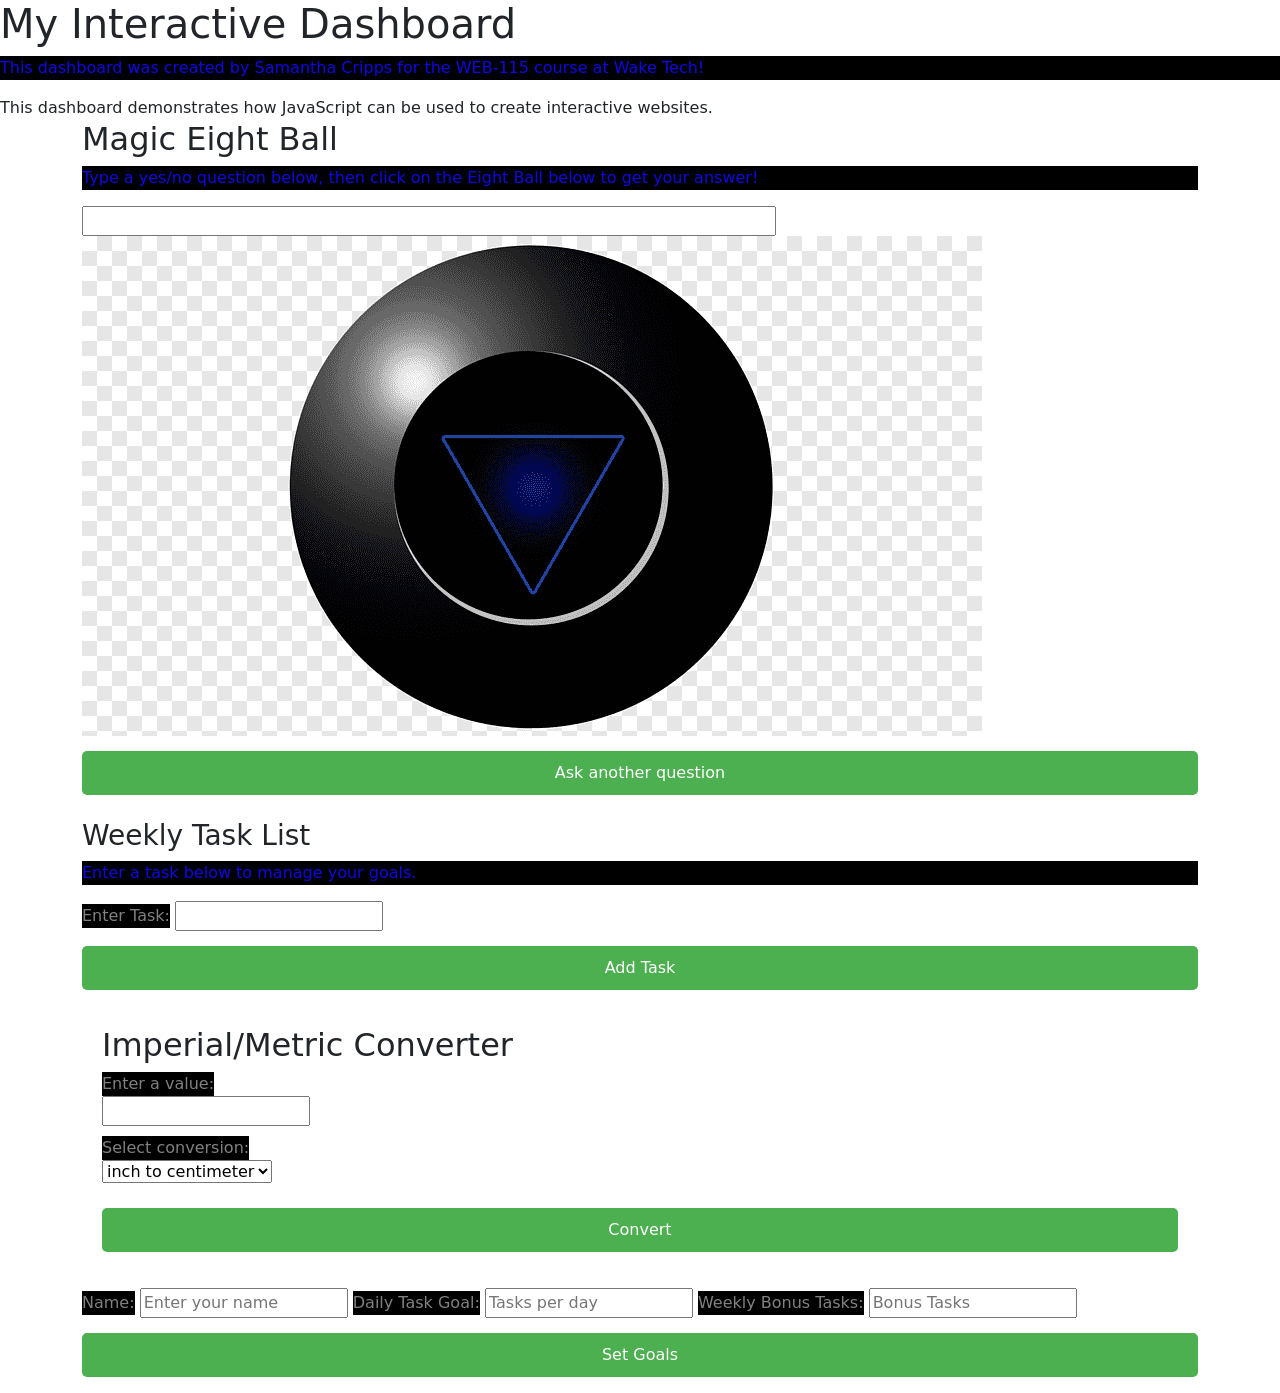
==== index.html @ 464e826a "fixes 4" ====
<!DOCTYPE html>
<html lang="en">
<head>
    <meta charset="UTF-8">
    <meta name="viewport" content="width=device-width, initial-scale=1.0">
    <title>Document</title>
    <link href="https://cdn.jsdelivr.net/npm/bootstrap@5.3.8/dist/css/bootstrap.min.css" rel="stylesheet" integrity="sha384-sRIl4kxILFvY47J16cr9ZwB07vP4J8+LH7qKQnuqkuIAvNWLzeN8tE5YBujZqJLB" crossorigin="anonymous">
    <link rel="stylesheet" href="css/style.css">
     <script defer src="https://cdn.jsdelivr.net/npm/bootstrap@5.3.8/dist/js/bootstrap.bundle.min.js" integrity="sha384-FKyoEForCGlyvwx9Hj09JcYn3nv7wiPVlz7YYwJrWVcXK/BmnVDxM+D2scQbITxI" crossorigin="anonymous"></script>
</head>
<body>
    <h1>My Interactive Dashboard</h1>
    <p>This dashboard was created by Samantha Cripps for the WEB-115 course at Wake Tech!</p>
    <link rel="stylesheet" href="style.css">
    <script>
        document.write("This dashboard demonstrates how JavaScript can be used to create interactive websites.")
    </script>
    <noscript>
        <p>Unfortunately, this dashboard requires JavaScript to be enabled.</p>
    </noscript>
<div class="container">
    <div class="row">

    <div class="col" id="magic-eight-ball">
  <script src="js/magic-eight-ball.js" defer></script>
  <link rel="stylesheet" href="css/magic-eight-ball.css">

  <h2 class="heading">Magic Eight Ball</h2>
  <form>
    <p>Type a yes/no question below, then click on the Eight Ball below to get your answer!</p>
    <input id="question" name="question" size="80">

    <div id="magicEightBall">
      <div id="circle"></div>
      <img id="ball" src="img/magic-eight-ball.png" />
    </div>

    <button id="reset" name="reset" type="reset">Ask another question</button>
  </form>
  <br>
</div>


      <div class="col" id="weekly-tasks">
        <div id="task-list">    
            <h3>Weekly Task List</h3>
            <p>Enter a task below to manage your goals.</p>

            <form>
                <label for="task-name">Enter Task:</label>
                <input type="text" id="task-name"> 
                <button id="add-task">Add Task</button> 
            </form>

            <ul id="task-list-items"></ul>
        </div>
       
     <div class="col" id="metric-converter">
    <h2>Imperial/Metric Converter</h2>

    <form id="converterForm">
        <label for="valueInput">Enter a value:</label>
        <input type="text" id="valueInput">

        <label for="conversionInput">Select conversion:</label>
        <select id="conversionInput">
            <option value="inch to centimeter">inch to centimeter</option>
            <option value="foot to centimeter">foot to centimeter</option>
            <option value="yard to meter">yard to meter</option>
            <option value="mile to kilometer">mile to kilometer</option>
            <option value="centimeter to inch">centimeter to inch</option>
            <option value="centimeter to foot">centimeter to foot</option>
            <option value="meter to yard">meter to yard</option>
            <option value="kilometer to mile">kilometer to mile</option>
        </select>

        <button id="convertBtn">Convert</button>
    </form>

    <p id="outputArea"></p>

    <script src="js/metric-converter.js" defer></script>
</div>
        <script src="js/task-manager.js"></script>

        <form>
            <label for="name">Name:</label>
            <input type="text" id="name" placeholder="Enter your name">

            <label for="daily-target">Daily Task Goal:</label>
            <input type="number" id="daily-target" placeholder="Tasks per day">

            <label for="bonus-tasks">Weekly Bonus Tasks:</label>
            <input type="number" id="bonus-tasks" placeholder="Bonus Tasks"> 

            <button id="goal-btn" type="button">Set Goals</button>
            
        </form>
        <p id="goal-message"></p>
      </div>  <!-- Dashboard Content -->
    </div>
</div>
</body>
</html>
---- css/style.css ----
p{
    background-color: black;
    font-size: 16px;
    color: #1106e3;
}

label{
    background-color:black;
    font-size: 16px;
    color: grey;
}

button {
            margin-top: 15px;
            padding: 10px;
            width: 100%;
            background-color: #4CAF50;
            color: white;
            border: none;
            border-radius: 5px;
            font-size: 16px;
            cursor: pointer;
        }
#metric-converter {
    padding: 20px;
}
#metric-converter input,
#metric-converter select {
    display: block;
    margin-bottom: 10px;
}
---- css/magic-eight-ball.css ----
#circle {
    width: 120px;
    height: 120px;
    background-color: black;
    color: white;
    border-radius: 50%;
    padding-top: 45px;
    font-size: 18px;
    position: absolute;
    top: 40px;
    left: 40px;
    display: none;
    z-index: 10;
}

#magicEightBall {
    position: relative;
}

#circle {
    z-index: 9999;
}

#ball {
    position: relative;
    z-index: 1;
}
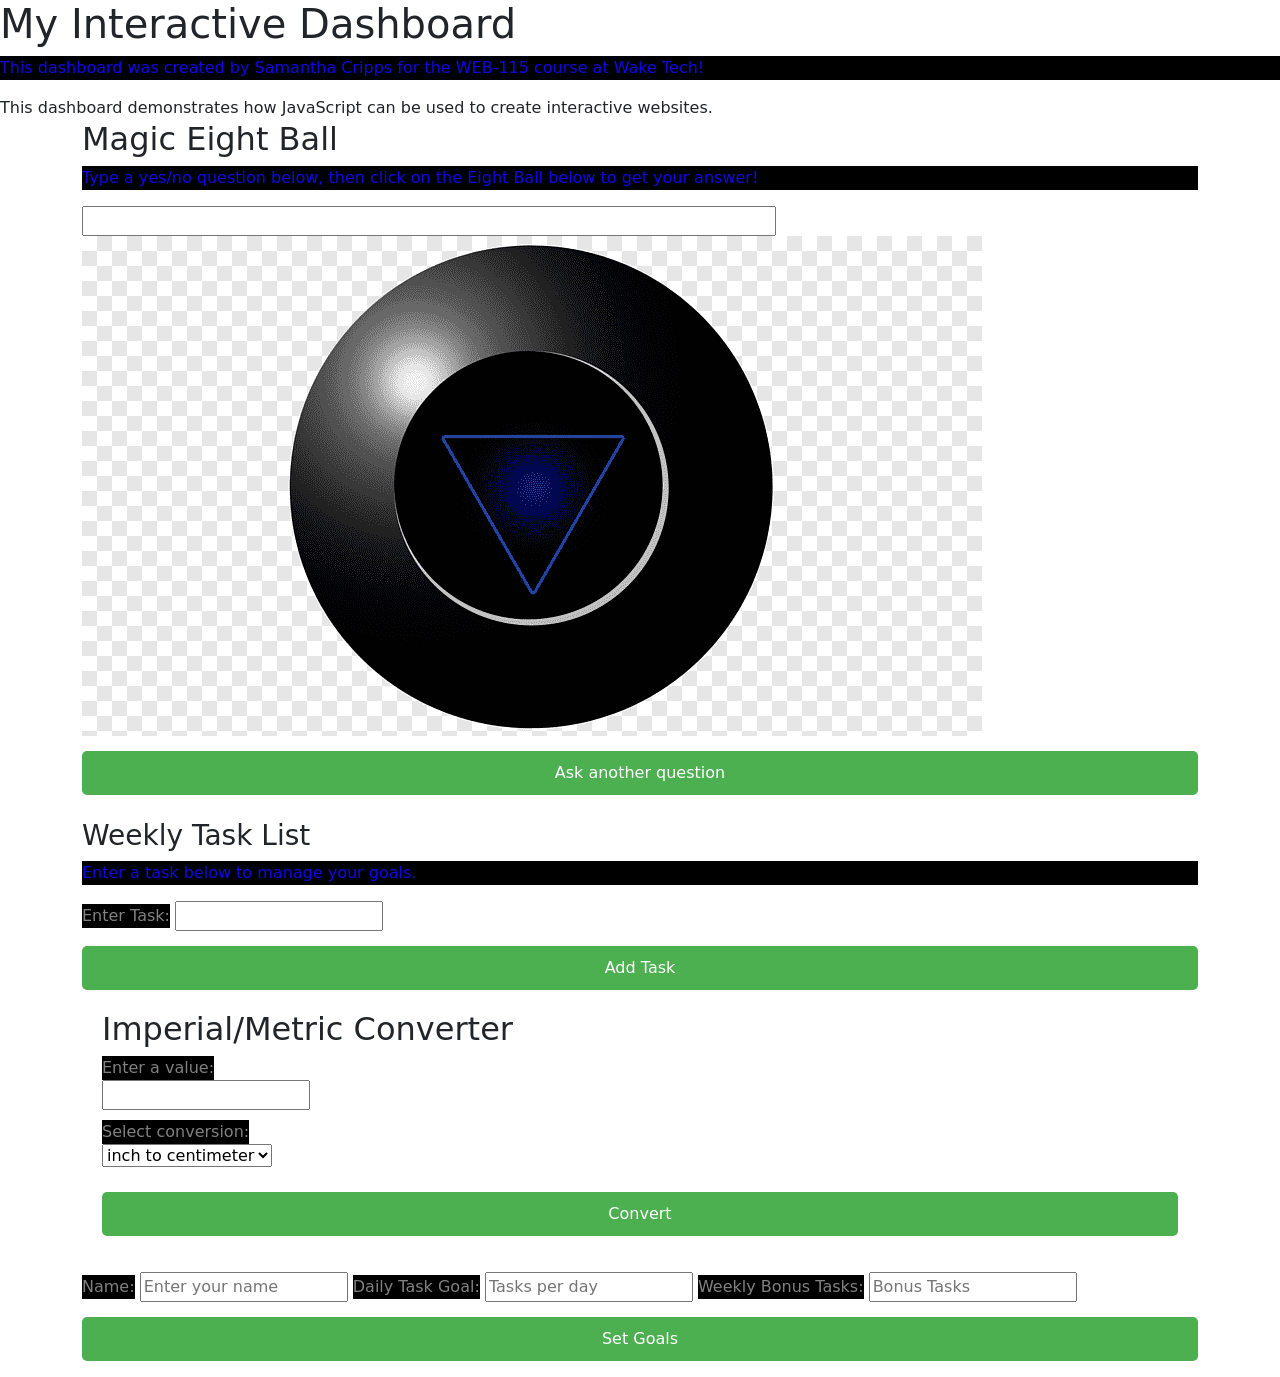
==== commit 78971ff7: "fixes 5" ====
--- a/index.html
+++ b/index.html
@@ -52,7 +52,7 @@
                 <button id="add-task">Add Task</button> 
             </form>
 
-            <ul id="task-list-items"></ul>
+            
         </div>
        
      <div class="col" id="metric-converter">
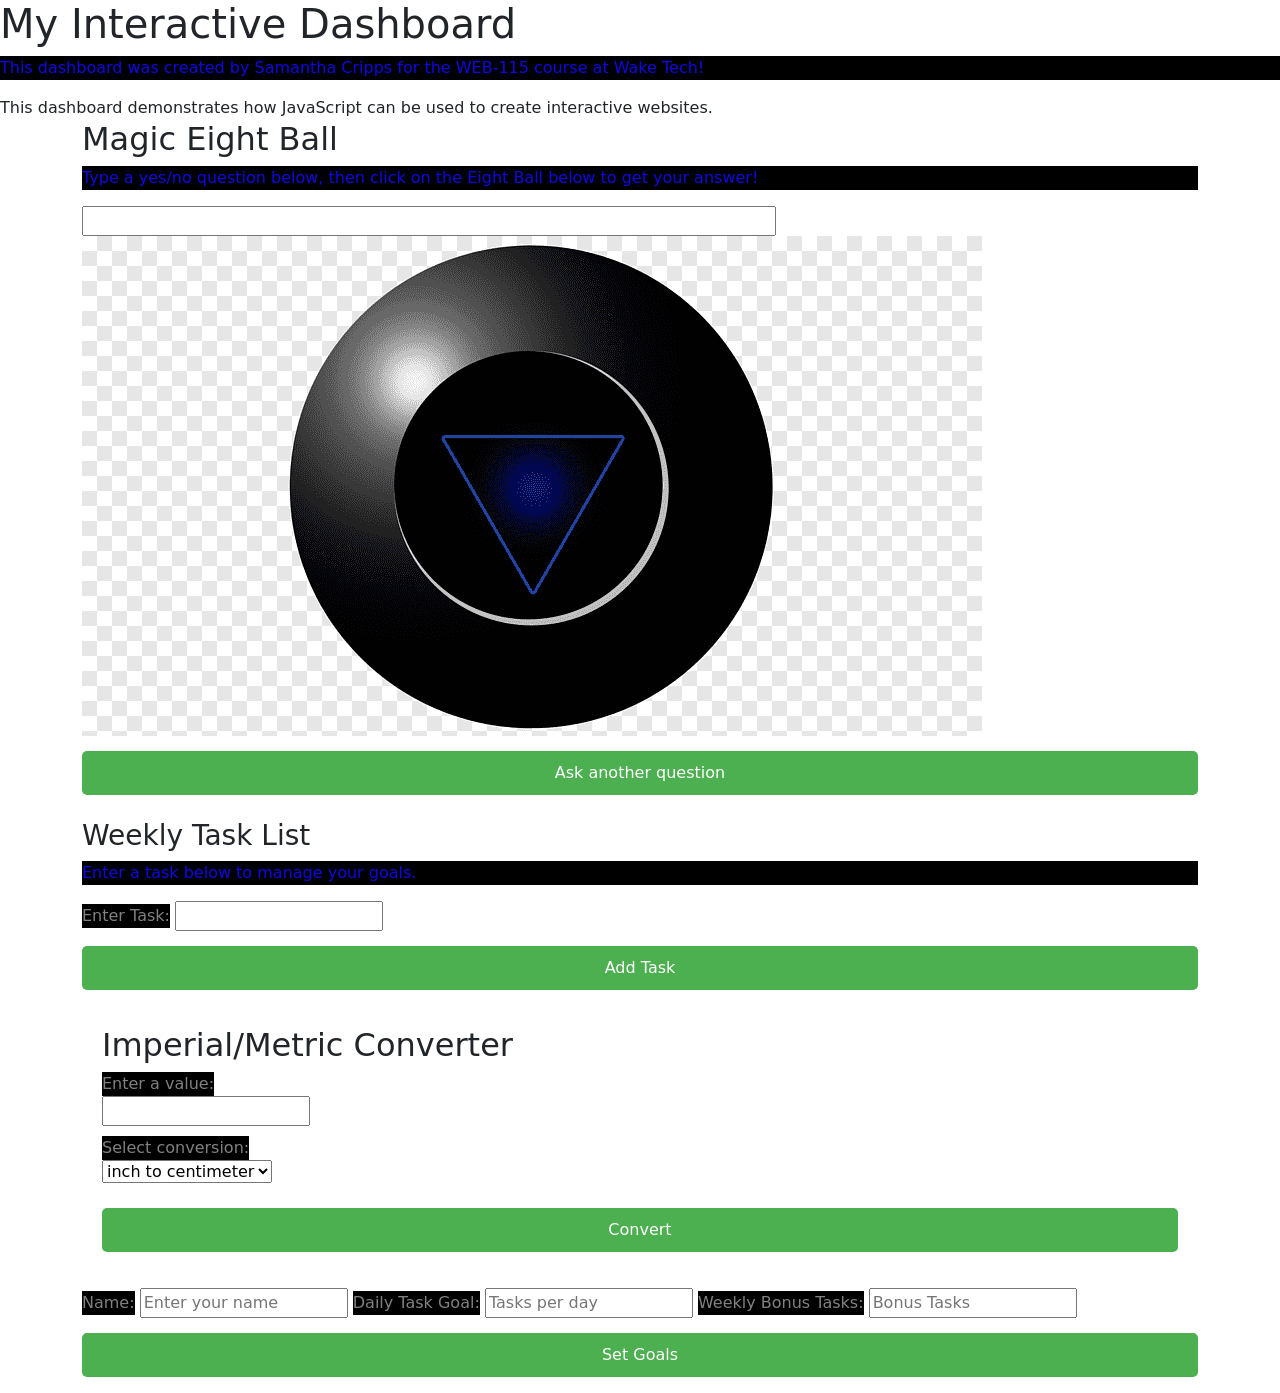
==== commit bd9ba3fb: "hopefully final fix" ====
--- a/index.html
+++ b/index.html
@@ -81,7 +81,6 @@
 
     <script src="js/metric-converter.js" defer></script>
 </div>
-        <script src="js/task-manager.js"></script>
 
         <form>
             <label for="name">Name:</label>
@@ -100,5 +99,6 @@
       </div>  <!-- Dashboard Content -->
     </div>
 </div>
+ <script src="js/task-manager.js"></script>
 </body>
 </html>
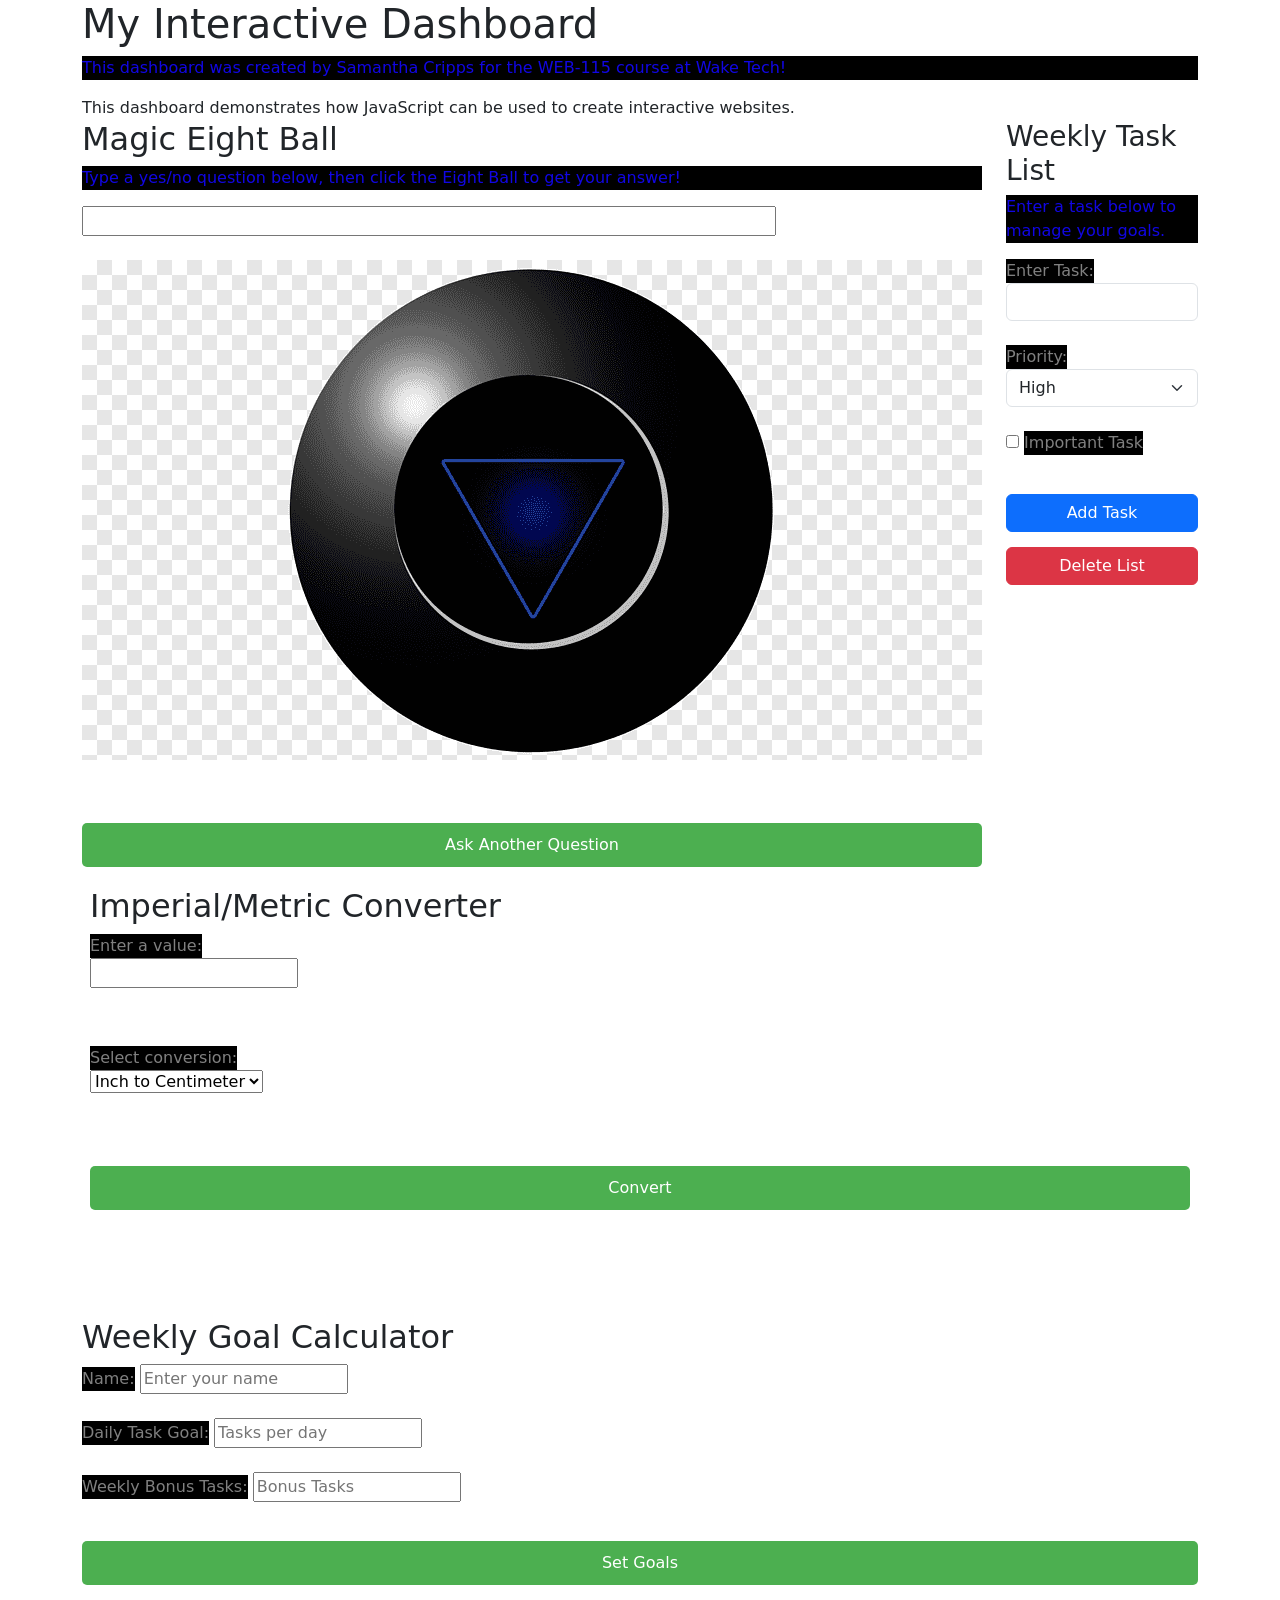
==== commit 414f4169: "updated task list to objects" ====
--- a/index.html
+++ b/index.html
@@ -1,104 +1,267 @@
 <!DOCTYPE html>
 <html lang="en">
+
 <head>
     <meta charset="UTF-8">
     <meta name="viewport" content="width=device-width, initial-scale=1.0">
-    <title>Document</title>
-    <link href="https://cdn.jsdelivr.net/npm/bootstrap@5.3.8/dist/css/bootstrap.min.css" rel="stylesheet" integrity="sha384-sRIl4kxILFvY47J16cr9ZwB07vP4J8+LH7qKQnuqkuIAvNWLzeN8tE5YBujZqJLB" crossorigin="anonymous">
+    <title>My Interactive Dashboard</title>
+
+    <link href="https://cdn.jsdelivr.net/npm/bootstrap@5.3.8/dist/css/bootstrap.min.css"
+        rel="stylesheet"
+        integrity="sha384-sRIl4kxILFvY47J16cr9ZwB07vP4J8+LH7qKQnuqkuIAvNWLzeN8tE5YBujZqJLB"
+        crossorigin="anonymous">
+
     <link rel="stylesheet" href="css/style.css">
-     <script defer src="https://cdn.jsdelivr.net/npm/bootstrap@5.3.8/dist/js/bootstrap.bundle.min.js" integrity="sha384-FKyoEForCGlyvwx9Hj09JcYn3nv7wiPVlz7YYwJrWVcXK/BmnVDxM+D2scQbITxI" crossorigin="anonymous"></script>
+    <link rel="stylesheet" href="css/magic-eight-ball.css">
+
+    <script defer src="https://cdn.jsdelivr.net/npm/bootstrap@5.3.8/dist/js/bootstrap.bundle.min.js"
+        integrity="sha384-FKyoEForCGlyvwx9Hj09JcYn3nv7wiPVlz7YYwJrWVcXK/BmnVDxM+D2scQbITxI"
+        crossorigin="anonymous"></script>
+
+    <script defer src="js/magic-eight-ball.js"></script>
+    <script defer src="js/metric-converter.js"></script>
+    <script defer src="js/task-manager.js"></script>
+
 </head>
+
 <body>
-    <h1>My Interactive Dashboard</h1>
-    <p>This dashboard was created by Samantha Cripps for the WEB-115 course at Wake Tech!</p>
-    <link rel="stylesheet" href="style.css">
-    <script>
-        document.write("This dashboard demonstrates how JavaScript can be used to create interactive websites.")
-    </script>
-    <noscript>
-        <p>Unfortunately, this dashboard requires JavaScript to be enabled.</p>
-    </noscript>
-<div class="container">
-    <div class="row">
-
-    <div class="col" id="magic-eight-ball">
-  <script src="js/magic-eight-ball.js" defer></script>
-  <link rel="stylesheet" href="css/magic-eight-ball.css">
-
-  <h2 class="heading">Magic Eight Ball</h2>
-  <form>
-    <p>Type a yes/no question below, then click on the Eight Ball below to get your answer!</p>
-    <input id="question" name="question" size="80">
-
-    <div id="magicEightBall">
-      <div id="circle"></div>
-      <img id="ball" src="img/magic-eight-ball.png" />
+
+    <div class="container">
+
+        <h1>My Interactive Dashboard</h1>
+
+        <p>
+            This dashboard was created by Samantha Cripps for the WEB-115 course at Wake Tech!
+        </p>
+
+        <script>
+            document.write(
+                "This dashboard demonstrates how JavaScript can be used to create interactive websites."
+            );
+        </script>
+
+        <noscript>
+            <p>Unfortunately, this dashboard requires JavaScript to be enabled.</p>
+        </noscript>
+
+        <div class="row">
+
+            <!-- MAGIC EIGHT BALL -->
+            <div class="col" id="magic-eight-ball">
+
+                <h2 class="heading">Magic Eight Ball</h2>
+
+                <form>
+                    <p>
+                        Type a yes/no question below, then click the Eight Ball to get your answer!
+                    </p>
+
+                    <input id="question" name="question" size="80">
+
+                    <br><br>
+
+                    <div id="magicEightBall">
+                        <div id="circle"></div>
+
+                        <img id="ball"
+                            src="img/magic-eight-ball.png"
+                            alt="Magic Eight Ball">
+                    </div>
+
+                    <br><br>
+
+                    <button id="reset"
+                        name="reset"
+                        type="reset">
+                        Ask Another Question
+                    </button>
+
+                </form>
+
+            </div>
+
+           <!-- TASK MANAGER -->
+<div class="col" id="weekly-tasks">
+
+    <div id="task-list">
+
+        <h3>Weekly Task List</h3>
+
+        <p>
+            Enter a task below to manage your goals.
+        </p>
+
+        <form id="task-form">
+
+            <label for="task-name">Enter Task:</label>
+
+            <input type="text"
+                   id="task-name"
+                   class="form-control"
+                   required>
+
+            <br>
+
+            <label for="priority">Priority:</label>
+
+            <select id="priority"
+                    class="form-select">
+
+                <option value="High">High</option>
+                <option value="Medium">Medium</option>
+                <option value="Low">Low</option>
+
+            </select>
+
+            <br>
+
+            <input type="checkbox"
+                   id="important">
+
+            <label for="important">
+                Important Task
+            </label>
+
+            <br><br>
+
+            <button id="add-task"
+                    type="submit"
+                    class="btn btn-primary">
+                Add Task
+            </button>
+
+            <button id="delete-list"
+                    type="button"
+                    class="btn btn-danger">
+                Delete List
+            </button>
+
+        </form>
+
+        <br>
+
     </div>
 
-    <button id="reset" name="reset" type="reset">Ask another question</button>
-  </form>
-  <br>
 </div>
 
-
-      <div class="col" id="weekly-tasks">
-        <div id="task-list">    
-            <h3>Weekly Task List</h3>
-            <p>Enter a task below to manage your goals.</p>
-
-            <form>
-                <label for="task-name">Enter Task:</label>
-                <input type="text" id="task-name"> 
-                <button id="add-task">Add Task</button> 
-            </form>
-
-            
+                      
+
+            <!-- METRIC CONVERTER -->
+            <div class="col" id="metric-converter">
+
+                <h2>Imperial/Metric Converter</h2>
+
+                <form id="converterForm">
+
+                    <label for="valueInput">Enter a value:</label>
+                    <input type="text" id="valueInput">
+
+                    <br><br>
+
+                    <label for="conversionInput">
+                        Select conversion:
+                    </label>
+
+                    <select id="conversionInput">
+
+                        <option value="inch to centimeter">
+                            Inch to Centimeter
+                        </option>
+
+                        <option value="foot to centimeter">
+                            Foot to Centimeter
+                        </option>
+
+                        <option value="yard to meter">
+                            Yard to Meter
+                        </option>
+
+                        <option value="mile to kilometer">
+                            Mile to Kilometer
+                        </option>
+
+                        <option value="centimeter to inch">
+                            Centimeter to Inch
+                        </option>
+
+                        <option value="centimeter to foot">
+                            Centimeter to Foot
+                        </option>
+
+                        <option value="meter to yard">
+                            Meter to Yard
+                        </option>
+
+                        <option value="kilometer to mile">
+                            Kilometer to Mile
+                        </option>
+
+                    </select>
+
+                    <br><br>
+
+                    <button id="convertBtn">
+                        Convert
+                    </button>
+
+                </form>
+
+                <br>
+
+                <p id="outputArea"></p>
+
+            </div>
+
         </div>
-       
-     <div class="col" id="metric-converter">
-    <h2>Imperial/Metric Converter</h2>
-
-    <form id="converterForm">
-        <label for="valueInput">Enter a value:</label>
-        <input type="text" id="valueInput">
-
-        <label for="conversionInput">Select conversion:</label>
-        <select id="conversionInput">
-            <option value="inch to centimeter">inch to centimeter</option>
-            <option value="foot to centimeter">foot to centimeter</option>
-            <option value="yard to meter">yard to meter</option>
-            <option value="mile to kilometer">mile to kilometer</option>
-            <option value="centimeter to inch">centimeter to inch</option>
-            <option value="centimeter to foot">centimeter to foot</option>
-            <option value="meter to yard">meter to yard</option>
-            <option value="kilometer to mile">kilometer to mile</option>
-        </select>
-
-        <button id="convertBtn">Convert</button>
-    </form>
-
-    <p id="outputArea"></p>
-
-    <script src="js/metric-converter.js" defer></script>
-</div>
+
+        <br><br>
+
+        <!-- GOAL CALCULATOR -->
+
+        <h2>Weekly Goal Calculator</h2>
 
         <form>
+
             <label for="name">Name:</label>
-            <input type="text" id="name" placeholder="Enter your name">
-
-            <label for="daily-target">Daily Task Goal:</label>
-            <input type="number" id="daily-target" placeholder="Tasks per day">
-
-            <label for="bonus-tasks">Weekly Bonus Tasks:</label>
-            <input type="number" id="bonus-tasks" placeholder="Bonus Tasks"> 
-
-            <button id="goal-btn" type="button">Set Goals</button>
-            
+            <input type="text"
+                id="name"
+                placeholder="Enter your name">
+
+            <br><br>
+
+            <label for="daily-target">
+                Daily Task Goal:
+            </label>
+
+            <input type="number"
+                id="daily-target"
+                placeholder="Tasks per day">
+
+            <br><br>
+
+            <label for="bonus-tasks">
+                Weekly Bonus Tasks:
+            </label>
+
+            <input type="number"
+                id="bonus-tasks"
+                placeholder="Bonus Tasks">
+
+            <br><br>
+
+            <button id="goal-btn"
+                type="button">
+                Set Goals
+            </button>
+
         </form>
+
+        <br>
+
         <p id="goal-message"></p>
-      </div>  <!-- Dashboard Content -->
+
     </div>
-</div>
- <script src="js/task-manager.js"></script>
+
 </body>
-</html>
+
+</html>
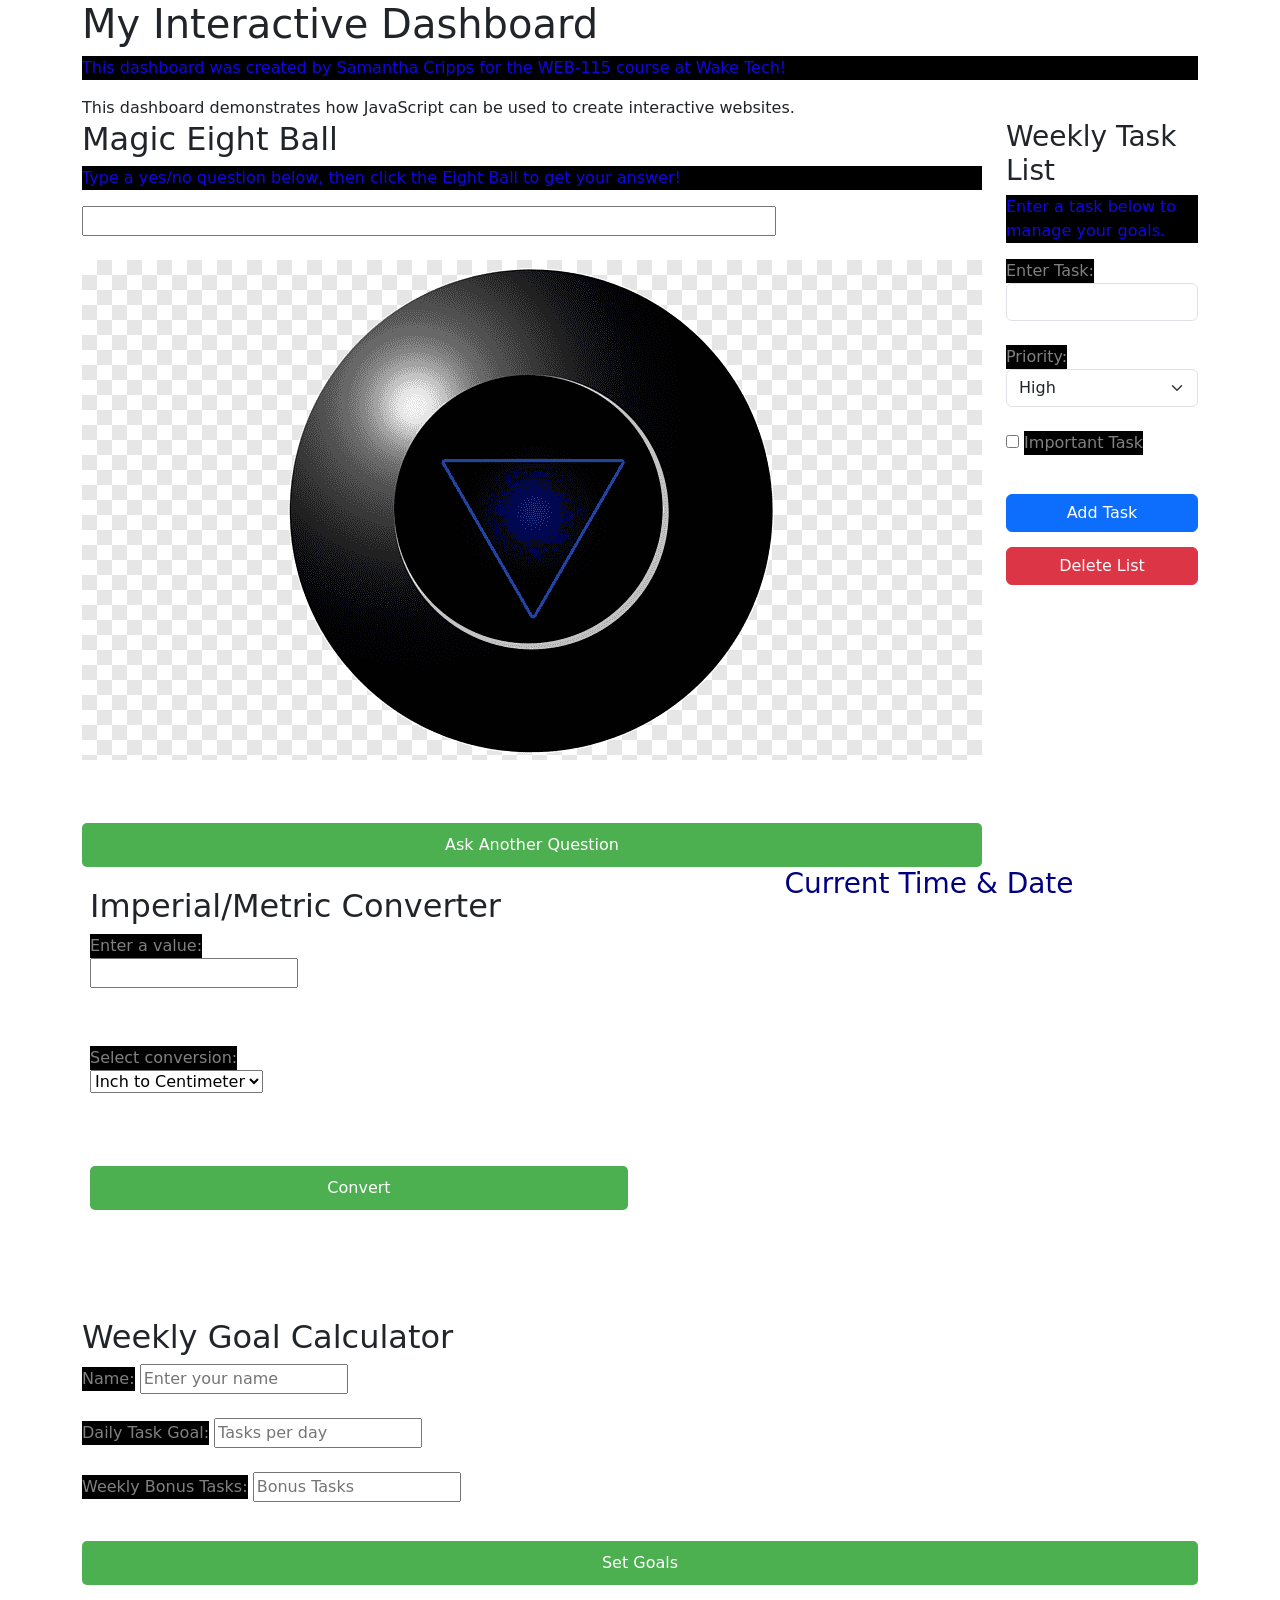
==== commit fa019f5e: "digital clock" ====
--- a/index.html
+++ b/index.html
@@ -13,6 +13,7 @@
 
     <link rel="stylesheet" href="css/style.css">
     <link rel="stylesheet" href="css/magic-eight-ball.css">
+    <link rel="stylesheet" href="css/digital-clock.css">
 
     <script defer src="https://cdn.jsdelivr.net/npm/bootstrap@5.3.8/dist/js/bootstrap.bundle.min.js"
         integrity="sha384-FKyoEForCGlyvwx9Hj09JcYn3nv7wiPVlz7YYwJrWVcXK/BmnVDxM+D2scQbITxI"
@@ -21,6 +22,7 @@
     <script defer src="js/magic-eight-ball.js"></script>
     <script defer src="js/metric-converter.js"></script>
     <script defer src="js/task-manager.js"></script>
+    <script defer src="js/digital-clock.js"></script>
 
 </head>
 
@@ -211,6 +213,16 @@
                 <p id="outputArea"></p>
 
             </div>
+            <!-- Digital Clock -->
+             <div id="digital-clock" class="col">
+
+                <h3>Current Time & Date</h3>
+
+                <p id="clock-face"></p>
+
+                <p id="calender-date"></p>
+                
+             </div>
 
         </div>
 
--- a/css/digital-clock.css
+++ b/css/digital-clock.css
@@ -0,0 +1,13 @@
+#digital-clock {
+    text-align: center;
+    color: navy;
+}
+
+#clock-face {
+    font-size: 2rem;
+    font-weight: bold;
+}
+
+#calendar-date {
+    color: darkgreen;
+}
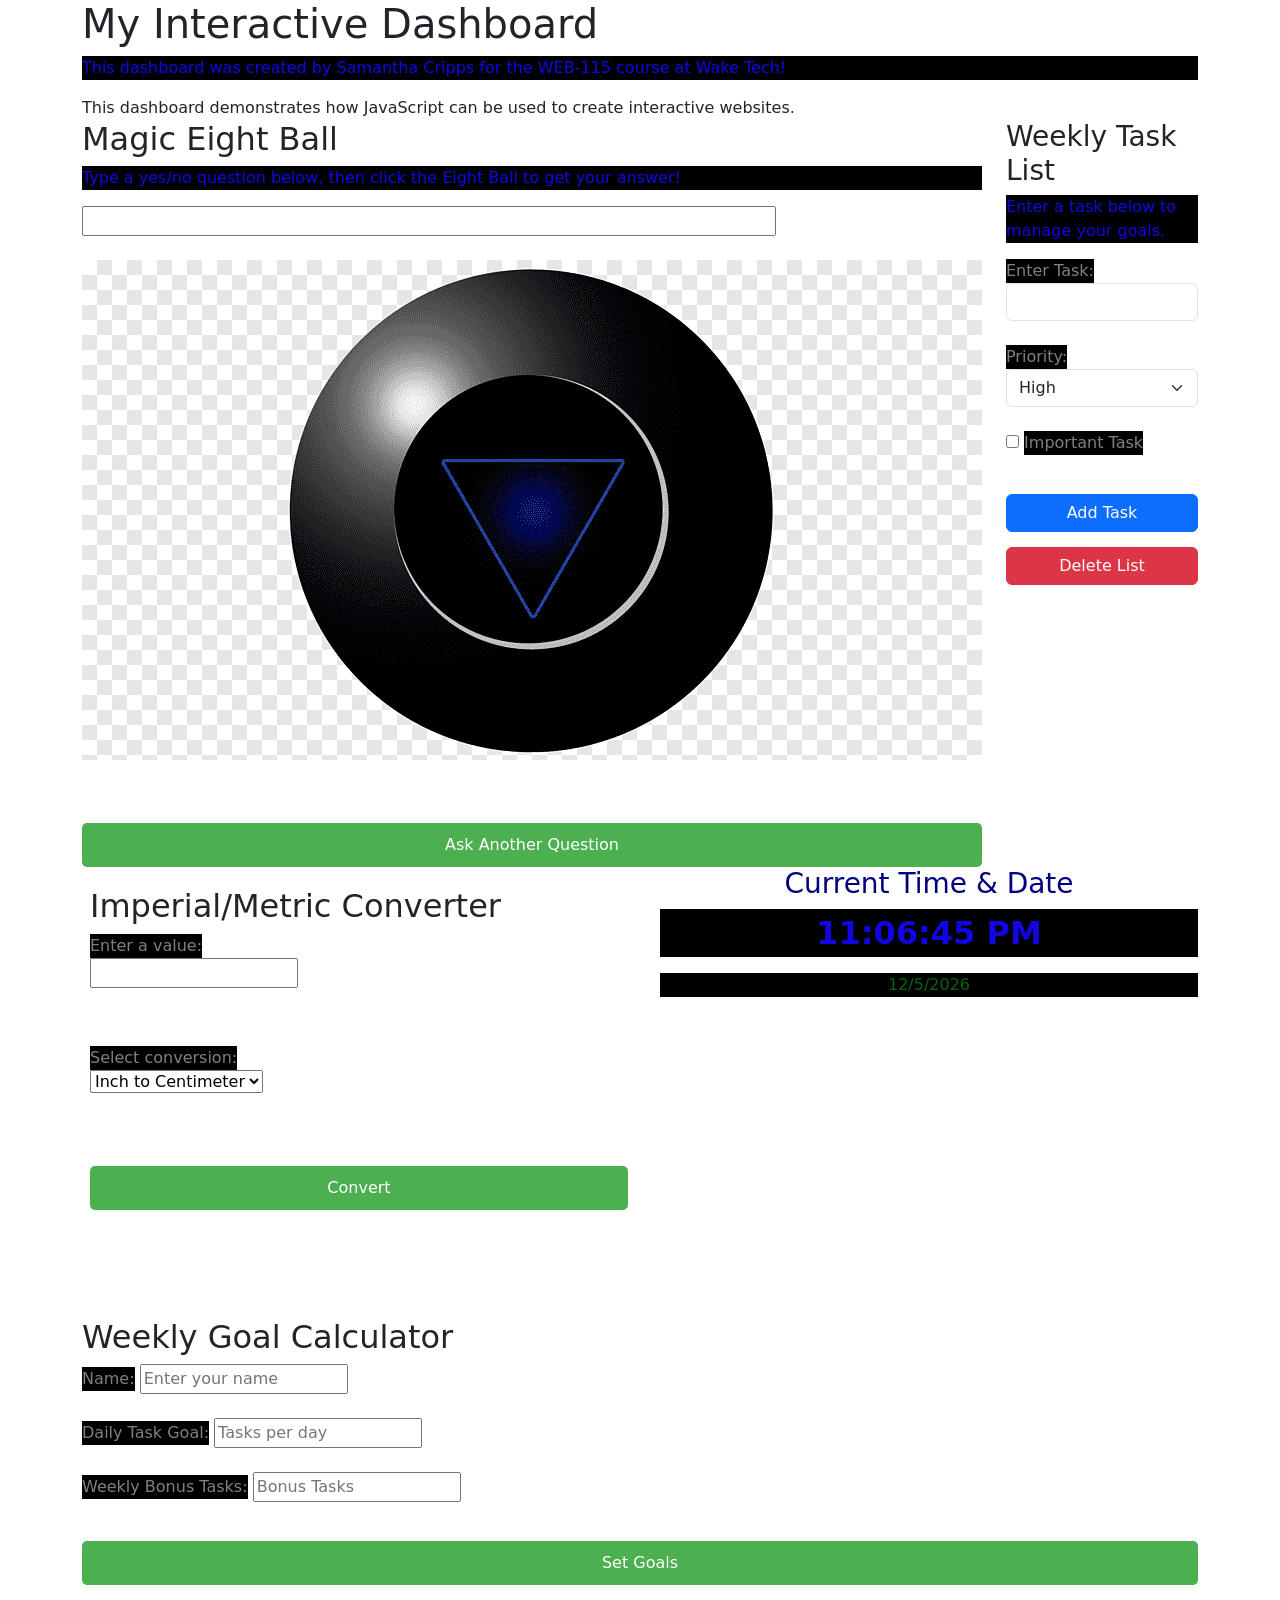
==== commit 7f72dd85: "fixes" ====
--- a/index.html
+++ b/index.html
@@ -220,8 +220,8 @@
 
                 <p id="clock-face"></p>
 
-                <p id="calender-date"></p>
-                
+                <p id="calendar-date"></p>
+
              </div>
 
         </div>
